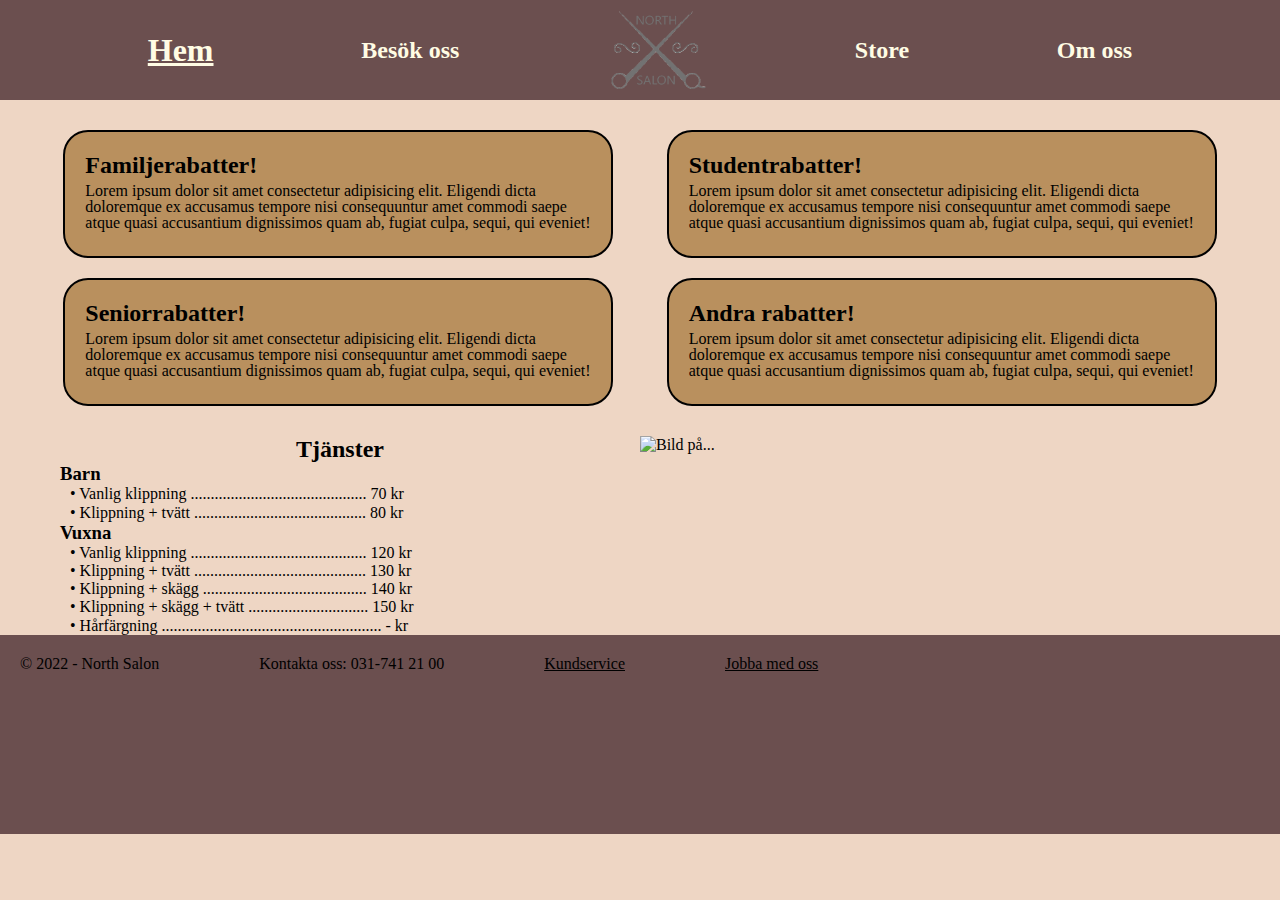
==== index.html @ f7ffc92c "Har en ordentlig struktur i index.html + besok_oss.html (både desktop och mobile layout), bara några" ====
<!DOCTYPE html>
<html lang="en">
<head>
    <meta charset="UTF-8">
    <meta http-equiv="X-UA-Compatible" content="IE=edge">
    <meta name="viewport" content="width=device-width, initial-scale=1.0">
    <link rel="stylesheet" href="css/style.css">
    <title>North Salon - Hem</title>
</head>
<body>
<div id="wrapper_home">
    <nav>
        <ul class="nav-links">
            <li><a href="index.html" id="focused_anchor"><h1 class="menu_titles">Hem</h1></a></li>
            <li><a href="besok_oss.html" class="unfocused_anchor"><h2 class="menu_titles">Besök oss</h1></a></li>
            <li><a href="store.html" class="unfocused_anchor"><h2 class="menu_titles">Store</h1></a></li>
            <li><a href="om_oss.html" class="unfocused_anchor"><h2 class="menu_titles">Om oss</h1></a></li>
        </ul>
        <div class="burger">
            <div id="line1"></div>
            <div id="line2"></div>
            <div id="line3"></div>
        </div>
    </nav>

    <header><img src="misc/Hemsidans logga (v3).png" alt="North Salon" id="logo"></header>


    <nav id="nav_desktop">
        <a href="index.html" id="focused_anchor_desktop"><h1 class="nav_titles">Hem</h1></a>
        <a href="besok_oss.html" class="unfocused_anchor_desktop"><h2 class="nav_titles">Besök oss</h1></a>
        <img src="misc/Hemsidans logga (v3).png" alt="North Salon" id="logo_desktop">
        <a href="store.html" class="unfocused_anchor_desktop"><h2 class="nav_titles">Store</h1></a>
        <a href="om_oss.html" class="unfocused_anchor_desktop"><h2 class="nav_titles">Om oss</h1></a>
    </nav>

    <article id="offers">
        <div class="offer_box">
            <h2 class="offer_title">Familjerabatter!</h2>
            <p class="offer_text">Lorem ipsum dolor sit amet consectetur adipisicing elit. Eligendi dicta doloremque ex accusamus tempore nisi consequuntur amet commodi saepe atque quasi accusantium dignissimos quam ab, fugiat culpa, sequi, qui eveniet!</p>
        </div>

        <div class="offer_box">
            <h2 class="offer_title">Studentrabatter!</h2>
            <p class="offer_text">Lorem ipsum dolor sit amet consectetur adipisicing elit. Eligendi dicta doloremque ex accusamus tempore nisi consequuntur amet commodi saepe atque quasi accusantium dignissimos quam ab, fugiat culpa, sequi, qui eveniet!</p>
        </div>

        <div class="offer_box">
            <h2 class="offer_title">Seniorrabatter!</h2>
            <p class="offer_text">Lorem ipsum dolor sit amet consectetur adipisicing elit. Eligendi dicta doloremque ex accusamus tempore nisi consequuntur amet commodi saepe atque quasi accusantium dignissimos quam ab, fugiat culpa, sequi, qui eveniet!</p>
        </div>

        <div class="offer_box">
            <h2 class="offer_title">Andra rabatter!</h2>
            <p class="offer_text">Lorem ipsum dolor sit amet consectetur adipisicing elit. Eligendi dicta doloremque ex accusamus tempore nisi consequuntur amet commodi saepe atque quasi accusantium dignissimos quam ab, fugiat culpa, sequi, qui eveniet!</p>
        </div>
    </article>

    <article id="services">
            <h2 id="service_top_title">Tjänster</h2>
            <h3 class="service_title">Barn</h3>
            <p class="service_text">• Vanlig klippning ............................................ 70 kr</p>
            <p class="service_text">• Klippning + tvätt ........................................... 80 kr</p>
            <h3 class="service_title">Vuxna</h3>
            <p class="service_text">• Vanlig klippning ............................................ 120 kr</p>
            <p class="service_text">• Klippning + tvätt ........................................... 130 kr</p>
            <p class="service_text">• Klippning + skägg ......................................... 140 kr</p>
            <p class="service_text">• Klippning + skägg + tvätt .............................. 150 kr</p>
            <p class="service_text">• Hårfärgning ....................................................... - kr</p>
    </article>

    <section id="image_home"> 
        <img src="" alt="Bild på..."> 
    </section>

    <footer>
        <p class="footer_text">© 2022 - North Salon</p>
        <p class="footer_text">Kontakta oss: 031-741 21 00</p>
        <p class="footer_text2">Kundservice</p>
        <p class="footer_text2">Jobba med oss</p>
    </footer>
</div>

    <script src="js/script.js"></script>
</body>
</html>
---- css/style.css ----
* {
    box-sizing: border-box;
    margin: 0;
    padding: 0;
    max-width: 100%;
    background-color: #EED6C4;
}

#wrapper_home {
    display: grid;
    grid-template-columns: 100px minmax(300px, 1fr);
    grid-template-rows: 1fr 5fr 5fr 1fr;
    grid-template-areas: 
    "nav log"
    "off off"
    "ser ser"
    "foo foo";
    background-color: #EED6C4;

    height: 100vh;
    width: 100vw;
}

nav {
    grid-area: nav;
    display: flex;
    justify-content: flex-start;
    align-items: center;
    height: 100px;
    background-color: #6B4F4F;
}

.nav-links {
    display: flex;
    flex-direction: column;
    justify-content: space-around;
    height: 90vh;
    position: absolute;
    top: -90vh;
    left: 0px;
    width: 200px;
    align-items: center;
    background-color: #6B4F4F;
    transition: all 0.5s;
}

.nav-active {
    transform: translateY(100vh);
}

.nav-links li {
    list-style: none;
}

.nav-links a {
    text-decoration: none;
    letter-spacing: 0.1875rem;
    color: #EED6C4;
    font-weight: bold;
    font-size: 1.25rem;
    text-transform: uppercase;
}

.burger div {
    width: 25px;
    height: 3px;
    background-color: #EED6C4;
    margin: 5px;
    border-radius: 10%;
    transition: all 0.5s;
}

.toggle #line2 {
    opacity: 0;
}

.toggle #line1 {
    transform: rotate(-45deg) translate(-5px, 6px);
}

.toggle #line3 {
    transform: rotate(45deg) translate(-5px, -6px);
}

.menu_titles {
    background-color: #6B4F4F;
}

.burger {
    margin-right: 3.125rem;
    cursor: pointer;
    background-color: #6B4F4F;
}

header {
    background-color: #6B4F4F;
    grid-area: log;
    display: flex;
    justify-content: center;
    padding: 8px;
    
}

#logo {
    width: 100px;
    background-color: #6B4F4F;
}

#nav_desktop {
    display: none;
}

#offers {
    grid-area: off;
    display: flex;
    flex-direction: column;
    justify-content: space-evenly;
    margin: 20px;
    align-items: flex-start;
    flex-wrap: wrap;
}

.offer_box {
    border-radius: 15px 50px;
    border: 2px solid black;
    background-color: #b9905e;
    padding: 20px;
    margin: 10px;
    width: 550px;
    padding-bottom: 25px;
    padding-top: 15px;
}

.offer_title {
    line-height: 150%;
    background-color: #b9905e;
}

.offer_text {
    font-size: 1rem;
    line-height: 100%;
    width: 550px;
    background-color: #b9905e;
}

#services {
    grid-area: ser;
    display: flex;
    flex-direction: column;
    justify-content: space-evenly;
    margin-left: 40px;
}

#service_top_title {
    align-self: center;
}

.service_title {
    margin-left: 20px;
}

.service_text {
    margin-left: 30px;
}

footer {
    grid-area: foo;
    background-color: #6B4F4F;
    display: flex;
    flex-direction: row;
    justify-content: start;
    padding: 20px;
}

.footer_text {
    margin-right: 55px;
    background-color: #6B4F4F;

}

.footer_text2, .footer_text2:hover {
    display: none;
}

#image_home {
    display: none;
}

#wrapper_besok_oss {
    display: grid;
    grid-template-columns: 100px minmax(300px, 1fr);
    grid-template-rows: 1fr 3fr 1fr 4fr 1fr;
    grid-template-areas: 
    "nav log"
    "inf inf"
    "adr adr"
    "map map"
    "foo foo";
    background-color: #EED6C4;

    height: 100vh;
    width: 100vw;
}

#image_besok_oss_desktop {
    display: none;
}

#information {
    grid-area: inf;
    margin: 20px;

    border-radius: 15px 50px;
    border: 2px solid #6B4F4F;
    background-color: #b9905e;
    padding: 20px;
    padding-bottom: 25px;
    padding-top: 15px;
}

#information_title {
    background-color: #b9905e;
}

.information_text {
    background-color: #b9905e;
    padding-left: 1fr;
    padding-right: 1fr;
}

#address {
    grid-area: adr;
    margin-left: 25px;
    margin-right: 20px;
}

#address_text {

}


#directions {
    grid-area: map;
    margin: 20px;
    margin-top: 5px;
}

#directions_map {
    width: 100vw;
    height: 450px;
    border-radius: 15px;
    border: 1.5px solid #6B4F4F;
}

@media screen and (min-width: 800px) {
    .burger {
        display: none;
    }

    #wrapper_home {
        grid-template-columns: 1fr 1fr;
        grid-template-rows: 1fr 1fr 3fr 3fr 1fr;
        grid-template-areas: 
        "na na"
        "of of"
        "se im"
        "fo fo";
    }

    header {
        display: none;
    }

    nav {
        display: none;
    }

    #logo_desktop {
        width: 100px;
        background-color: #6B4F4F;

    }

    .nav-links {
        display: none;
    }

    #nav_desktop {
        grid-area: na;
        display: flex;
        flex-direction: row;
        justify-content: space-evenly;
        background-color: #6B4F4F;
    }

    .nav_titles {
        background-color: #6B4F4F;
    }

    .unfocused_anchor_desktop:link, .unfocused_anchor_desktop:visited {
        color: rgb(255, 252, 228);
        text-decoration: none;
        font-weight: bold;
    }
    
    .unfocused_anchor_desktop:hover, .unfocused_anchor_desktop:active {
        color: rgb(68, 49, 32);
    }
    
    #focused_anchor_desktop:link, #focused_anchor_desktop:visited {
        color: rgb(255, 252, 228);
        text-decoration: none;
        font-weight: bold;
        text-decoration: underline;
    }
    
    #focused_anchor_desktop:hover, #focused_anchor_desktop:active{
        color: rgb(68, 49, 32);
    }

    .nav-links {
       display: none;
    }

    .nav-active {
        transform: none;
    }

    #offers {
        grid-area: of;
        flex-direction: row;
    }

    .offer_box {
        border-radius: 25px;
    }

    #services {
        grid-area: se;
    }

    footer {
        grid-area: fo;
    }

    .footer_text {
        margin-right: 100px;
    }
    
    .footer_text2, .footer_text2:hover {
        display: block;
        margin-right: 100px;
        background-color: rgb(110, 100, 73);
        cursor: pointer;
        text-decoration: underline;
        background-color: #6B4F4F;

    }

    #image_home {
        display: unset;
        grid-area: im;       
    }

    #wrapper_besok_oss {
        grid-template-columns: 1fr 1fr;
        grid-template-rows: 1fr 3fr 1fr 4fr 1fr;
        grid-template-areas: 
        "na na"
        "in im"
        "ad ad"
        "ma ma"
        "fo fo";
        background-color: #EED6C4;
    
        height: 100vh;
        width: 100vw;
    }

    #image_besok_oss_desktop {
        display: unset;
        grid-area: im;
    }

    #information {
        grid-area: in;
        margin: 60px;
    
        border-radius: 15px 100px 100px 15px;
        border: 2px solid #6B4F4F;
        background-color: #b9905e;
        padding: 20px;
        padding-bottom: 25px;
        padding-top: 15px;
    }
    
    #information_title {
        background-color: #b9905e;
        margin-right: 25px;
    }
    
    .information_text {
        background-color: #b9905e;
        margin-right: 15px;
    }
    
    #address {
        grid-area: ad;
        margin-left: 65px;
        margin-right: 20px;
    }

    #directions {
        grid-area: ma;
        margin: 60px;
        margin-top: 5px;
    }
    
    #directions_map {
        width: 100vw;
        height: 500px;
        border-radius: 15px;
        border: 1.5px solid #6B4F4F;
    }
    
}
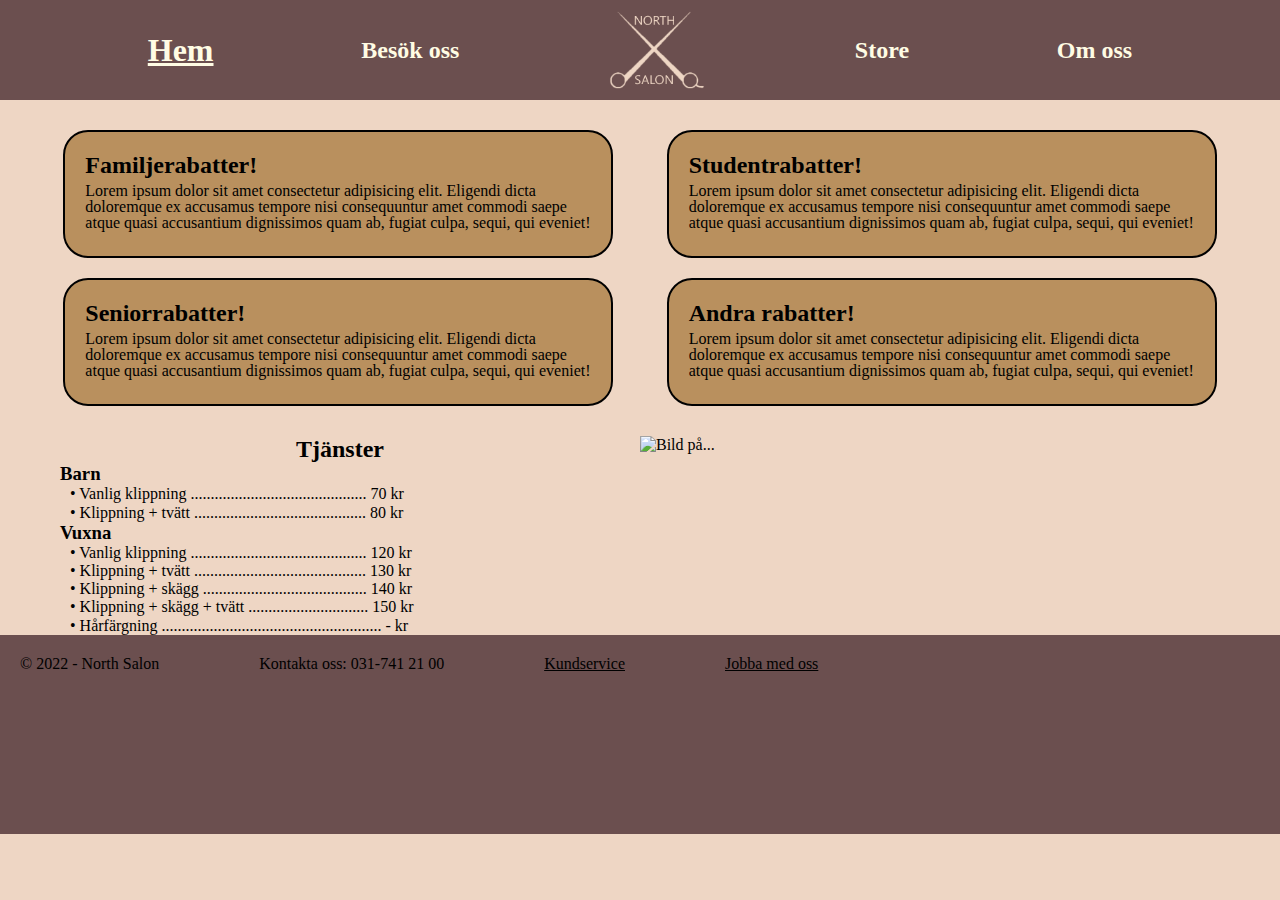
==== commit 5906dbae: "Gjort klart saker som jag skulle göra innan, till exempel lagt in alla bilder i store.html och uppda" ====
--- a/index.html
+++ b/index.html
@@ -23,13 +23,13 @@
         </div>
     </nav>
 
-    <header><img src="misc/Hemsidans logga (v3).png" alt="North Salon" id="logo"></header>
+    <header><img src="misc/Hemsida 2 - logga (final).png" alt="North Salon" id="logo"></header>
 
 
     <nav id="nav_desktop">
         <a href="index.html" id="focused_anchor_desktop"><h1 class="nav_titles">Hem</h1></a>
         <a href="besok_oss.html" class="unfocused_anchor_desktop"><h2 class="nav_titles">Besök oss</h1></a>
-        <img src="misc/Hemsidans logga (v3).png" alt="North Salon" id="logo_desktop">
+        <img src="misc/Hemsida 2 - logga (final).png" alt="North Salon" id="logo_desktop">
         <a href="store.html" class="unfocused_anchor_desktop"><h2 class="nav_titles">Store</h1></a>
         <a href="om_oss.html" class="unfocused_anchor_desktop"><h2 class="nav_titles">Om oss</h1></a>
     </nav>
--- a/css/style.css
+++ b/css/style.css
@@ -8,7 +8,7 @@
 
 #wrapper_home {
     display: grid;
-    grid-template-columns: 100px minmax(300px, 1fr);
+    grid-template-columns: 100px minmax(260px, 1fr);
     grid-template-rows: 1fr 5fr 5fr 1fr;
     grid-template-areas: 
     "nav log"
@@ -188,7 +188,7 @@
 
 #wrapper_besok_oss {
     display: grid;
-    grid-template-columns: 100px minmax(300px, 1fr);
+    grid-template-columns: 100px minmax(260px, 1fr);
     grid-template-rows: 1fr 3fr 1fr 4fr 1fr;
     grid-template-areas: 
     "nav log"
@@ -251,6 +251,157 @@
     border-radius: 15px;
     border: 1.5px solid #6B4F4F;
 }
+
+#wrapper_store {
+    display: grid;
+    grid-template-columns: 100px minmax(260px, 1fr);
+    grid-template-rows: 1fr 6fr 1fr 1fr;
+    grid-template-areas: 
+    "nav log"
+    "se1 se1"
+    "se2 se2"
+    "foo foo";
+    background-color: #EED6C4;
+
+    height: 100vh;
+    width: 100vw;
+}
+
+#section_1 {
+    grid-area: se1;
+    margin: 20px;
+    padding: 3px;
+    gap: 3px;
+    border-radius: 5px;
+    display: grid;
+    grid-template-columns: 1fr 1fr 1fr;
+    grid-auto-rows: 1fr 1fr 1fr;
+    grid-template-areas: 
+    "it1 it2 it3"
+    "it4 it5 it6"
+    "it7 it8 it9";
+    background-color: #6B4F4F;
+}
+
+.products_images {
+    
+}
+
+#item_1 {
+    grid-area: it1;
+    padding: 1px;
+    border-radius: 2px;
+}
+
+#item_2 {
+    grid-area: it2;
+    padding: 1px;
+    border-radius: 2px;
+}
+
+#item_3 {
+    grid-area: it3;
+    padding: 1px;
+    border-radius: 2px;
+}
+
+#item_4 {
+    grid-area: it4;
+    padding: 1px;
+    border-radius: 2px;
+}
+
+#item_5 {
+    grid-area: it5;
+    padding: 1px;
+    border-radius: 2px;
+}
+
+#item_6 {
+    grid-area: it6;
+    padding: 1px;
+    border-radius: 2px;
+}
+
+#item_7 {
+    grid-area: it7;
+    padding: 1px;
+    border-radius: 2px;
+}
+
+#item_8 {
+    grid-area: it8;
+    padding: 1px;
+    border-radius: 2px;
+}
+
+#item_9 {
+    grid-area: it9;
+    padding: 1px;
+    border-radius: 2px;
+}
+
+#section_2 {
+    grid-area: se2;
+    margin-left: 20px;
+}
+
+#wrapper_om_oss {
+    display: grid;
+    grid-template-columns: 100px minmax(260px, 1fr);
+    grid-template-rows: 1fr 6fr 1fr;
+    grid-template-areas: 
+    "nav log"
+    "con con"
+    "foo foo";
+    background-color: #EED6C4;
+
+    height: 100vh;
+    width: 100vw;
+}
+
+#wrapper_content_om_oss {
+    grid-area: con;
+    display: grid;
+    grid-template-columns: 1fr 1fr;
+    grid-template-rows: 3fr 3fr 1fr;
+    grid-template-areas: 
+    "hai im1"
+    "im2 his"
+    "pro pro";
+
+    height: 100vh;
+    width: 100vw;
+}
+
+#hairdressers {
+    grid-area: hai;
+}
+
+.titles_om_oss {
+
+}
+
+.text_om_oss {
+
+}
+
+#hairdressers_image {
+    grid-area: im1;
+}
+
+#history_image {
+    grid-area: im2;
+}
+
+#history {
+    grid-area: his;
+}
+
+#products {
+    grid-area: pro;
+}
+
 
 @media screen and (min-width: 800px) {
     .burger {
@@ -422,5 +573,132 @@
         border-radius: 15px;
         border: 1.5px solid #6B4F4F;
     }
-    
+
+    #wrapper_store {
+        grid-template-columns: 1fr;
+        grid-template-areas: 
+        "na"
+        "s1"
+        "s2"
+        "fo";
+    }
+
+    #section_1 {
+        grid-area: s1;
+        grid-template-columns: 1fr 1fr 1fr 1fr 1fr;
+        grid-auto-rows: 1fr 1fr;
+        grid-template-areas: 
+        /* "i1 i2 i3 i4 i5"
+        "i6 i7 i8 i9 i9"; */
+        "i1 i1 i2 i3 i4"
+        "i5 i6 i7 i8 i9";
+        /* "i1 i2 i3 i3 i4"
+        "i5 i6 i7 i8 i9"; */
+    }
+    
+    #item_1 {
+        grid-area: i1;
+        padding: 1px;
+        border-radius: 2px;
+    }
+    
+    #item_2 {
+        grid-area: i2;
+        padding: 1px;
+        border-radius: 2px;
+    }
+    
+    #item_3 {
+        grid-area: i3;
+        padding: 1px;
+        border-radius: 2px;
+    }
+    
+    #item_4 {
+        grid-area: i4;
+        padding: 1px;
+        border-radius: 2px;
+    }
+    
+    #item_5 {
+        grid-area: i5;
+        padding: 1px;
+        border-radius: 2px;
+    }
+    
+    #item_6 {
+        grid-area: i6;
+        padding: 1px;
+        border-radius: 2px;
+    }
+    
+    #item_7 {
+        grid-area: i7;
+        padding: 1px;
+        border-radius: 2px;
+    }
+    
+    #item_8 {
+        grid-area: i8;
+        padding: 1px;
+        border-radius: 2px;
+    }
+    
+    #item_9 {
+        grid-area: i9;
+        padding: 1px;
+        border-radius: 2px;
+    }
+
+    #section_2 {
+        grid-area: s2;
+    }
+
+    #wrapper_om_oss {
+        grid-template-columns: 1fr;
+        grid-template-rows: 1fr 6fr 1fr;
+        grid-template-areas: 
+        "na"
+        "co"
+        "fo";
+    }
+
+    #wrapper_content_om_oss {
+        grid-area: co;
+        display: grid;
+        grid-template-columns: 1fr 1fr;
+        grid-template-rows: 3fr 3fr 1fr;
+        grid-template-areas: 
+        "ha i1"
+        "i2 hi"
+        "pr pr";
+    }
+
+    #hairdressers {
+        grid-area: ha;
+    }
+    
+    .titles_om_oss {
+    
+    }
+    
+    .text_om_oss {
+    
+    }
+    
+    #hairdressers_image {
+        grid-area: i1;
+    }
+    
+    #history_image {
+        grid-area: i2;
+    }
+    
+    #history {
+        grid-area: hi;
+    }
+    
+    #products {
+        grid-area: pr;
+    }
 }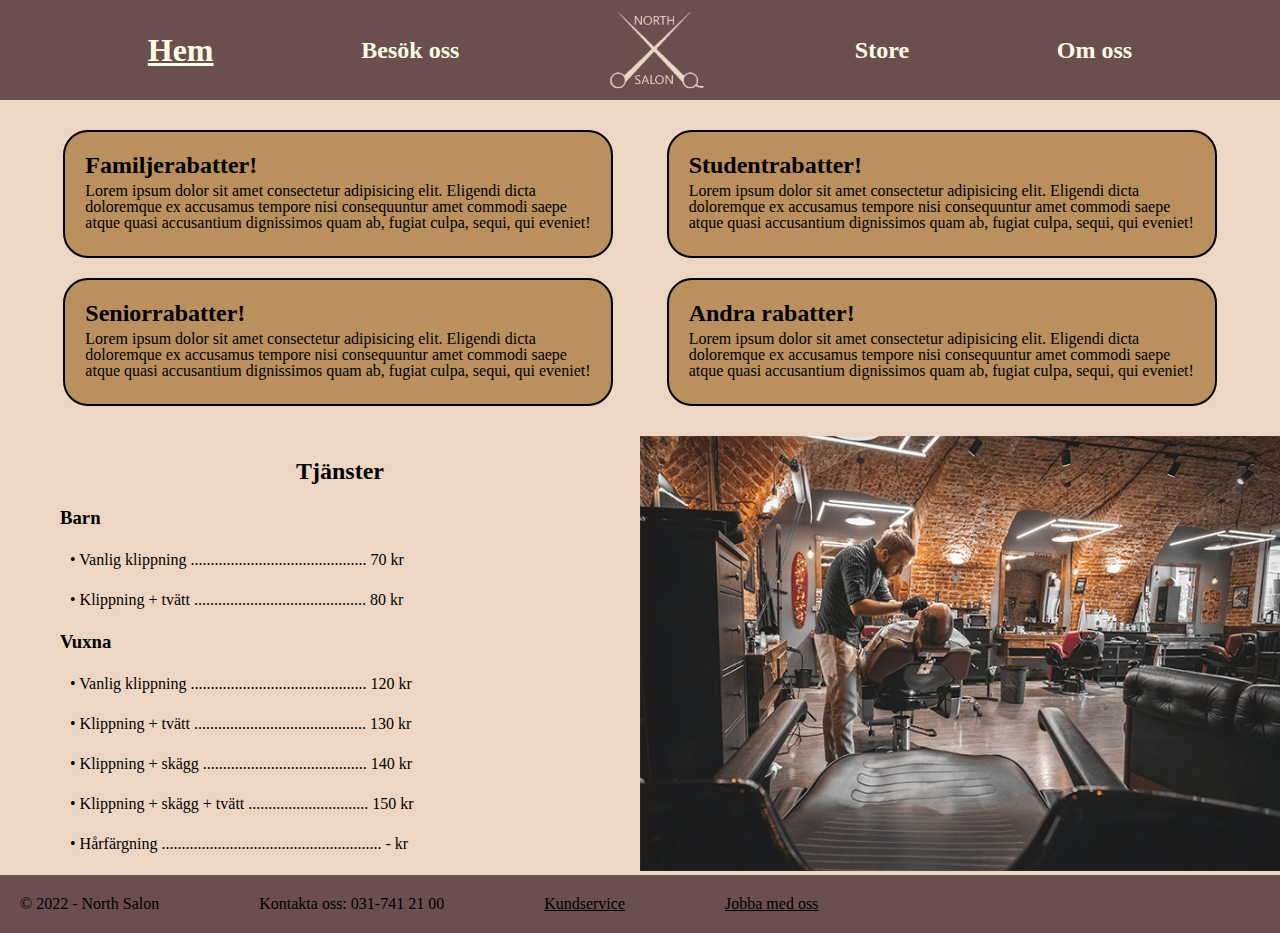
==== commit 9b168c8d: "Jobbat vidare med om_oss.html (har löst problemet med horisontell scrollning), men fortafarande inte" ====
--- a/index.html
+++ b/index.html
@@ -70,7 +70,7 @@
     </article>
 
     <section id="image_home"> 
-        <img src="" alt="Bild på..."> 
+        <img src="misc/bild_index_html.jpg.png" alt="Bild på salongen (inomhus)"> 
     </section>
 
     <footer>
--- a/css/style.css
+++ b/css/style.css
@@ -363,19 +363,21 @@
 #wrapper_content_om_oss {
     grid-area: con;
     display: grid;
-    grid-template-columns: 1fr 1fr;
-    grid-template-rows: 3fr 3fr 1fr;
+    grid-template-columns: 1fr;
+    grid-template-rows: 0.5fr 1fr 0.5fr 1fr 0.5fr;
     grid-template-areas: 
-    "hai im1"
-    "im2 his"
-    "pro pro";
-
-    height: 100vh;
-    width: 100vw;
+    "hai"
+    "im1"
+    "his"
+    "im2"
+    "pro";
+    max-width: fit-content;
+    margin: 20px;
 }
 
 #hairdressers {
     grid-area: hai;
+    margin-bottom: 10px;
 }
 
 .titles_om_oss {
@@ -388,14 +390,20 @@
 
 #hairdressers_image {
     grid-area: im1;
+    width: 300px;
+    margin-top: 0px;
 }
 
 #history_image {
     grid-area: im2;
+    width: 300px;
+    margin-bottom: 40px;
+    margin-top: 0px;
 }
 
 #history {
     grid-area: his;
+    margin-bottom: 10px;
 }
 
 #products {
@@ -672,10 +680,12 @@
         "ha i1"
         "i2 hi"
         "pr pr";
+        margin: 40px;
     }
 
     #hairdressers {
         grid-area: ha;
+        margin-right: 10px;
     }
     
     .titles_om_oss {
@@ -688,10 +698,13 @@
     
     #hairdressers_image {
         grid-area: i1;
+        width: 500px;
+        margin-left: 10px;
     }
     
     #history_image {
         grid-area: i2;
+        width: 500px;
     }
     
     #history {
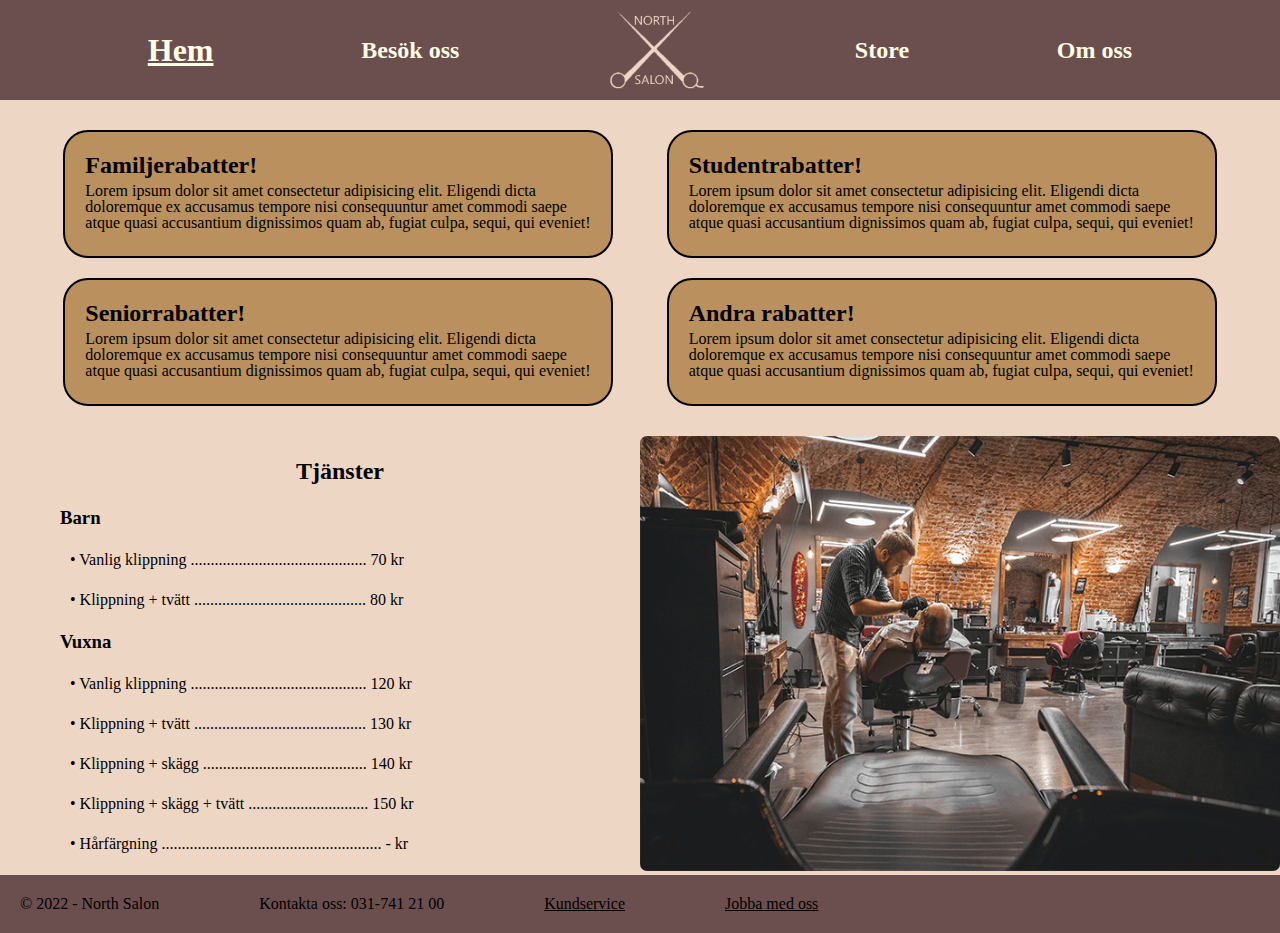
==== commit 84fd85f3: "Jag har dekorerat bilderna och lagt till animationer samt jobbat vidare med om oss sidan" ====
--- a/index.html
+++ b/index.html
@@ -29,7 +29,7 @@
     <nav id="nav_desktop">
         <a href="index.html" id="focused_anchor_desktop"><h1 class="nav_titles">Hem</h1></a>
         <a href="besok_oss.html" class="unfocused_anchor_desktop"><h2 class="nav_titles">Besök oss</h1></a>
-        <img src="misc/Hemsida 2 - logga (final).png" alt="North Salon" id="logo_desktop">
+        <img src="misc/Hemsida 2 - logga (final).png" alt="North Salon" id="logo_desktop" class="images_styling">
         <a href="store.html" class="unfocused_anchor_desktop"><h2 class="nav_titles">Store</h1></a>
         <a href="om_oss.html" class="unfocused_anchor_desktop"><h2 class="nav_titles">Om oss</h1></a>
     </nav>
@@ -70,7 +70,7 @@
     </article>
 
     <section id="image_home"> 
-        <img src="misc/bild_index_html.jpg.png" alt="Bild på salongen (inomhus)"> 
+        <img src="misc/bild_index_html.jpg.png" alt="Bild på salongen (inomhus)" class="images_styling"> 
     </section>
 
     <footer>
--- a/css/style.css
+++ b/css/style.css
@@ -104,6 +104,7 @@
 #logo {
     width: 100px;
     background-color: #6B4F4F;
+    margin-left: -100px;
 }
 
 #nav_desktop {
@@ -364,7 +365,7 @@
     grid-area: con;
     display: grid;
     grid-template-columns: 1fr;
-    grid-template-rows: 0.5fr 1fr 0.5fr 1fr 0.5fr;
+    grid-template-rows: 0.6fr 0.6fr 1fr 0.5fr 0.5fr;
     grid-template-areas: 
     "hai"
     "im1"
@@ -377,7 +378,6 @@
 
 #hairdressers {
     grid-area: hai;
-    margin-bottom: 10px;
 }
 
 .titles_om_oss {
@@ -385,13 +385,14 @@
 }
 
 .text_om_oss {
-
+    margin-bottom: 15px;
 }
 
 #hairdressers_image {
     grid-area: im1;
     width: 300px;
     margin-top: 0px;
+    border-radius: 7px;
 }
 
 #history_image {
@@ -410,6 +411,9 @@
     grid-area: pro;
 }
 
+.images_styling {
+    border-radius: 7px;
+}
 
 @media screen and (min-width: 800px) {
     .burger {
@@ -437,7 +441,6 @@
     #logo_desktop {
         width: 100px;
         background-color: #6B4F4F;
-
     }
 
     .nav-links {
@@ -513,12 +516,11 @@
         cursor: pointer;
         text-decoration: underline;
         background-color: #6B4F4F;
-
     }
 
     #image_home {
         display: unset;
-        grid-area: im;       
+        grid-area: im;
     }
 
     #wrapper_besok_oss {
@@ -714,4 +716,12 @@
     #products {
         grid-area: pr;
     }
+
+    .images_styling {
+        transition: transform .2s;
+    }
+    
+    .images_styling:hover {
+        transform: scale(1.05);
+    }
 }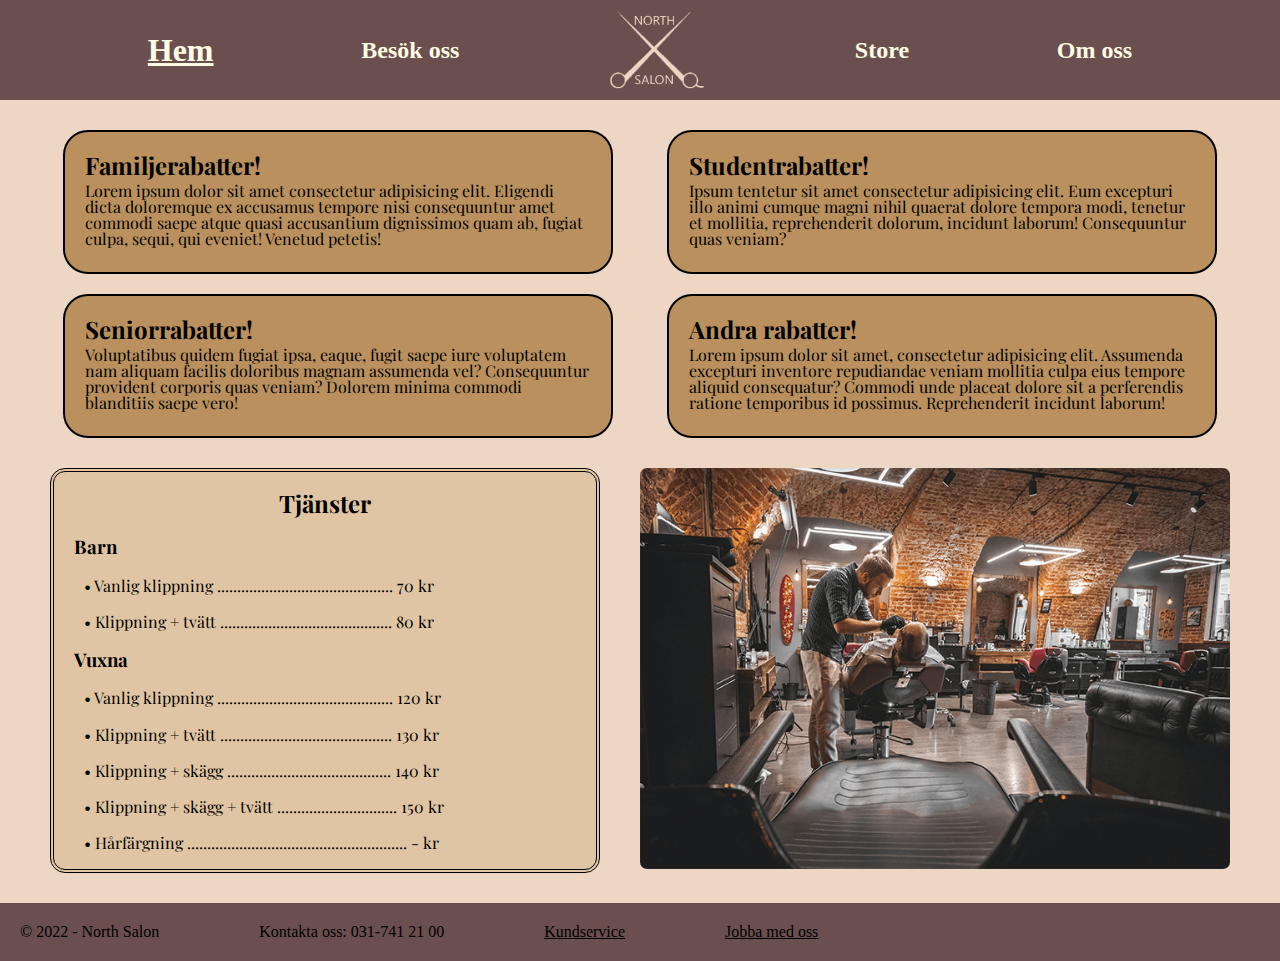
==== commit 3e51100b: "Har importerat en font familj för alla sidor, fokus denna gången var mer på att göra klart index.htm" ====
--- a/index.html
+++ b/index.html
@@ -5,6 +5,9 @@
     <meta http-equiv="X-UA-Compatible" content="IE=edge">
     <meta name="viewport" content="width=device-width, initial-scale=1.0">
     <link rel="stylesheet" href="css/style.css">
+    <link rel="preconnect" href="https://fonts.googleapis.com">
+    <link rel="preconnect" href="https://fonts.gstatic.com" crossorigin>
+    <link href="https://fonts.googleapis.com/css2?family=Playfair+Display:ital,wght@0,400;0,500;0,600;1,500&display=swap" rel="stylesheet">
     <title>North Salon - Hem</title>
 </head>
 <body>
@@ -37,22 +40,22 @@
     <article id="offers">
         <div class="offer_box">
             <h2 class="offer_title">Familjerabatter!</h2>
-            <p class="offer_text">Lorem ipsum dolor sit amet consectetur adipisicing elit. Eligendi dicta doloremque ex accusamus tempore nisi consequuntur amet commodi saepe atque quasi accusantium dignissimos quam ab, fugiat culpa, sequi, qui eveniet!</p>
+            <p class="offer_text">Lorem ipsum dolor sit amet consectetur adipisicing elit. Eligendi dicta doloremque ex accusamus tempore nisi consequuntur amet commodi saepe atque quasi accusantium dignissimos quam ab, fugiat culpa, sequi, qui eveniet! Venetud petetis!</p>
         </div>
 
         <div class="offer_box">
             <h2 class="offer_title">Studentrabatter!</h2>
-            <p class="offer_text">Lorem ipsum dolor sit amet consectetur adipisicing elit. Eligendi dicta doloremque ex accusamus tempore nisi consequuntur amet commodi saepe atque quasi accusantium dignissimos quam ab, fugiat culpa, sequi, qui eveniet!</p>
+            <p class="offer_text">Ipsum tentetur sit amet consectetur adipisicing elit. Eum excepturi illo animi cumque magni nihil quaerat dolore tempora modi, tenetur et mollitia, reprehenderit dolorum, incidunt laborum! Consequuntur quas veniam?</p>
         </div>
 
         <div class="offer_box">
             <h2 class="offer_title">Seniorrabatter!</h2>
-            <p class="offer_text">Lorem ipsum dolor sit amet consectetur adipisicing elit. Eligendi dicta doloremque ex accusamus tempore nisi consequuntur amet commodi saepe atque quasi accusantium dignissimos quam ab, fugiat culpa, sequi, qui eveniet!</p>
+            <p class="offer_text">Voluptatibus quidem fugiat ipsa, eaque, fugit saepe iure voluptatem nam aliquam facilis doloribus magnam assumenda vel? Consequuntur provident corporis quas veniam? Dolorem minima commodi blanditiis saepe vero!</p>
         </div>
 
         <div class="offer_box">
             <h2 class="offer_title">Andra rabatter!</h2>
-            <p class="offer_text">Lorem ipsum dolor sit amet consectetur adipisicing elit. Eligendi dicta doloremque ex accusamus tempore nisi consequuntur amet commodi saepe atque quasi accusantium dignissimos quam ab, fugiat culpa, sequi, qui eveniet!</p>
+            <p class="offer_text">Lorem ipsum dolor sit amet, consectetur adipisicing elit. Assumenda excepturi inventore repudiandae veniam mollitia culpa eius tempore aliquid consequatur? Commodi unde placeat dolore sit a perferendis ratione temporibus id possimus. Reprehenderit incidunt laborum!</p>
         </div>
     </article>
 
--- a/css/style.css
+++ b/css/style.css
@@ -135,6 +135,8 @@
 .offer_title {
     line-height: 150%;
     background-color: #b9905e;
+    font-family: 'Playfair Display', serif;
+    font-weight: bold;
 }
 
 .offer_text {
@@ -142,6 +144,7 @@
     line-height: 100%;
     width: 550px;
     background-color: #b9905e;
+    font-family: 'Playfair Display', serif;
 }
 
 #services {
@@ -149,19 +152,31 @@
     display: flex;
     flex-direction: column;
     justify-content: space-evenly;
-    margin-left: 40px;
+    border: 4px double black;
+    border-radius: 15px;
+    margin-left: 30px;
+    margin-right: 30px;
+    margin-bottom: 30px;
+    background-color: #e0c5a4;
 }
 
 #service_top_title {
     align-self: center;
+    font-family: 'Playfair Display', serif;
+    font-weight: bold;
+    background-color: #e0c5a4;
 }
 
 .service_title {
     margin-left: 20px;
+    font-family: 'Playfair Display', serif;
+    background-color: #e0c5a4;
 }
 
 .service_text {
     margin-left: 30px;
+    font-family: 'Playfair Display', serif;
+    background-color: #e0c5a4;
 }
 
 footer {
@@ -495,10 +510,17 @@
 
     .offer_box {
         border-radius: 25px;
+        transition: transform .2s;
+    }
+
+    .offer_box:hover {
+        transform: scale(1.05);
     }
 
     #services {
         grid-area: se;
+        margin-left: 50px;
+        margin-right: 40px;
     }
 
     footer {
@@ -521,6 +543,8 @@
     #image_home {
         display: unset;
         grid-area: im;
+        margin-bottom: 30px;
+        margin-right: 50px;
     }
 
     #wrapper_besok_oss {
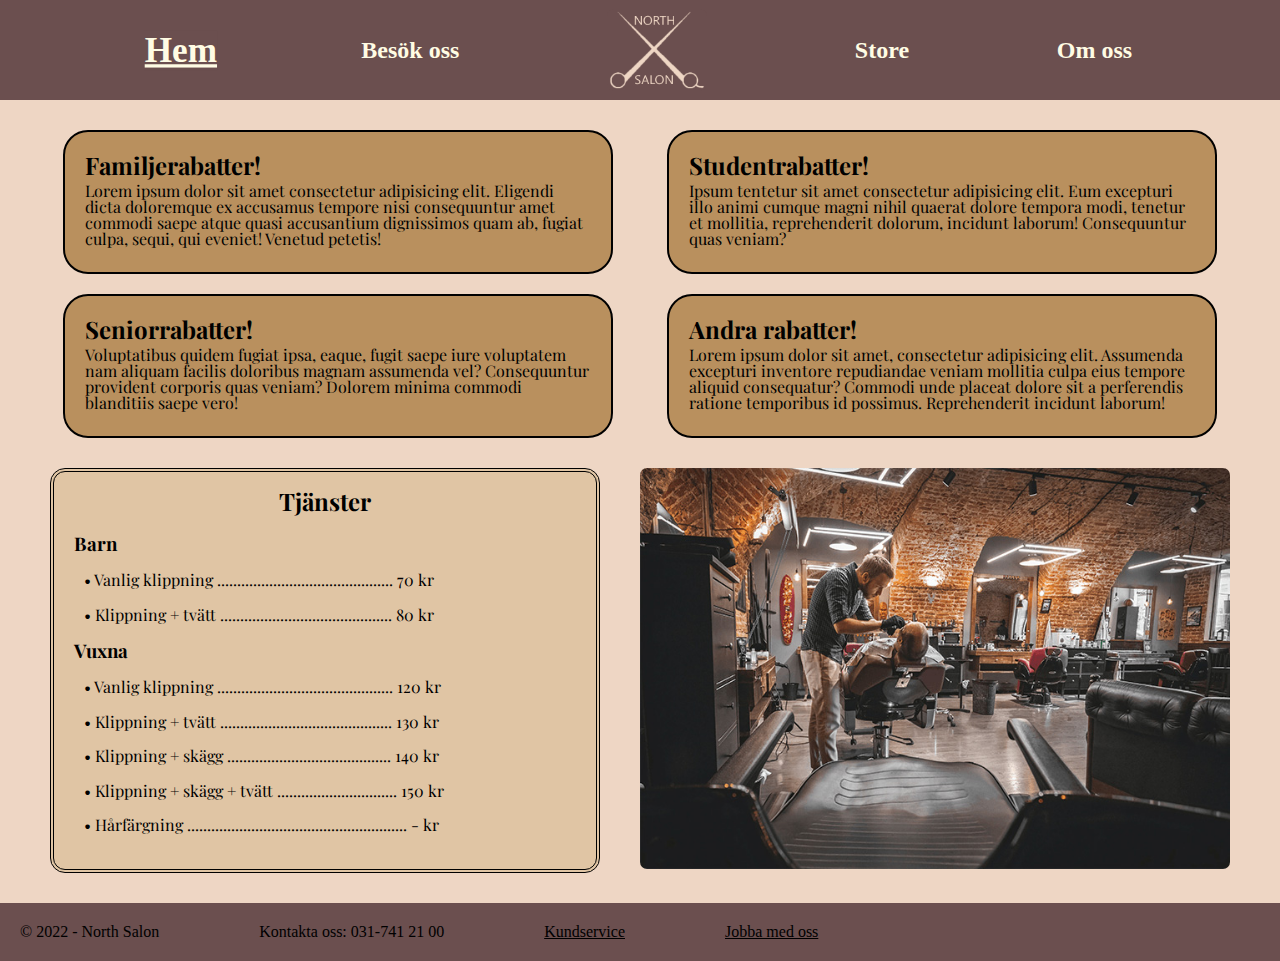
==== commit 49a917d3: "arbete v.20" ====
--- a/index.html
+++ b/index.html
@@ -26,38 +26,38 @@
         </div>
     </nav>
 
-    <header><img src="misc/Hemsida 2 - logga (final).png" alt="North Salon" id="logo"></header>
+    <header><img src="img\hemsidans_logga.png" alt="North Salon" id="logo"></header>
 
 
     <nav id="nav_desktop">
         <a href="index.html" id="focused_anchor_desktop"><h1 class="nav_titles">Hem</h1></a>
         <a href="besok_oss.html" class="unfocused_anchor_desktop"><h2 class="nav_titles">Besök oss</h1></a>
-        <img src="misc/Hemsida 2 - logga (final).png" alt="North Salon" id="logo_desktop" class="images_styling">
+        <img src="img\hemsidans_logga.png" alt="North Salon" id="logo_desktop" class="images_styling">
         <a href="store.html" class="unfocused_anchor_desktop"><h2 class="nav_titles">Store</h1></a>
         <a href="om_oss.html" class="unfocused_anchor_desktop"><h2 class="nav_titles">Om oss</h1></a>
     </nav>
 
-    <article id="offers">
-        <div class="offer_box">
+    <section id="offers">
+        <article class="offer_box">
             <h2 class="offer_title">Familjerabatter!</h2>
             <p class="offer_text">Lorem ipsum dolor sit amet consectetur adipisicing elit. Eligendi dicta doloremque ex accusamus tempore nisi consequuntur amet commodi saepe atque quasi accusantium dignissimos quam ab, fugiat culpa, sequi, qui eveniet! Venetud petetis!</p>
-        </div>
+        </article>
 
-        <div class="offer_box">
+        <article class="offer_box">
             <h2 class="offer_title">Studentrabatter!</h2>
             <p class="offer_text">Ipsum tentetur sit amet consectetur adipisicing elit. Eum excepturi illo animi cumque magni nihil quaerat dolore tempora modi, tenetur et mollitia, reprehenderit dolorum, incidunt laborum! Consequuntur quas veniam?</p>
-        </div>
+        </article>
 
-        <div class="offer_box">
+        <article class="offer_box">
             <h2 class="offer_title">Seniorrabatter!</h2>
             <p class="offer_text">Voluptatibus quidem fugiat ipsa, eaque, fugit saepe iure voluptatem nam aliquam facilis doloribus magnam assumenda vel? Consequuntur provident corporis quas veniam? Dolorem minima commodi blanditiis saepe vero!</p>
-        </div>
+        </article>
 
-        <div class="offer_box">
+        <article class="offer_box">
             <h2 class="offer_title">Andra rabatter!</h2>
             <p class="offer_text">Lorem ipsum dolor sit amet, consectetur adipisicing elit. Assumenda excepturi inventore repudiandae veniam mollitia culpa eius tempore aliquid consequatur? Commodi unde placeat dolore sit a perferendis ratione temporibus id possimus. Reprehenderit incidunt laborum!</p>
-        </div>
-    </article>
+        </article>
+    </section>
 
     <article id="services">
             <h2 id="service_top_title">Tjänster</h2>
@@ -73,7 +73,7 @@
     </article>
 
     <section id="image_home"> 
-        <img src="misc/bild_index_html.jpg.png" alt="Bild på salongen (inomhus)" class="images_styling"> 
+        <img src="img/bild_index_html.jpg" alt="Bild på salongen (inomhus)" class="images_styling"> 
     </section>
 
     <footer>
--- a/css/style.css
+++ b/css/style.css
@@ -158,6 +158,7 @@
     margin-right: 30px;
     margin-bottom: 30px;
     background-color: #e0c5a4;
+    padding-bottom: 20px;
 }
 
 #service_top_title {
@@ -191,7 +192,6 @@
 .footer_text {
     margin-right: 55px;
     background-color: #6B4F4F;
-
 }
 
 .footer_text2, .footer_text2:hover {
@@ -236,12 +236,12 @@
 
 #information_title {
     background-color: #b9905e;
+    font-family: 'Playfair Display', serif;
 }
 
 .information_text {
     background-color: #b9905e;
-    padding-left: 1fr;
-    padding-right: 1fr;
+    font-family: 'Playfair Display', serif;
 }
 
 #address {
@@ -251,7 +251,7 @@
 }
 
 #address_text {
-
+    font-family: 'Playfair Display', serif;
 }
 
 
@@ -278,7 +278,6 @@
     "se2 se2"
     "foo foo";
     background-color: #EED6C4;
-
     height: 100vh;
     width: 100vw;
 }
@@ -290,76 +289,106 @@
     gap: 3px;
     border-radius: 5px;
     display: grid;
-    grid-template-columns: 1fr 1fr 1fr;
-    grid-auto-rows: 1fr 1fr 1fr;
+    grid-template-columns: 1fr 1fr;
+    grid-auto-rows: 1fr 1fr 1fr 1fr 1fr;
     grid-template-areas: 
-    "it1 it2 it3"
-    "it4 it5 it6"
-    "it7 it8 it9";
+    "it1 it2"
+    "it3 it4"
+    "it5 it6"
+    "it7 it8"
+    "it9 it10";
     background-color: #6B4F4F;
 }
 
 .products_images {
-    
+    border-radius: 0px 0px 7px 7px;
+}
+
+.item_title {
+    font-family: 'Playfair Display', serif;
+    background-color: rgb(189, 139, 101);
+    padding-left: 10px;
+    color:#fff2e8;
 }
 
 #item_1 {
     grid-area: it1;
     padding: 1px;
     border-radius: 2px;
+    background-color: rgb(189, 139, 101);
 }
 
 #item_2 {
     grid-area: it2;
     padding: 1px;
     border-radius: 2px;
+    background-color: rgb(189, 139, 101);
 }
 
 #item_3 {
     grid-area: it3;
     padding: 1px;
     border-radius: 2px;
+    background-color: rgb(189, 139, 101);
 }
 
 #item_4 {
     grid-area: it4;
     padding: 1px;
     border-radius: 2px;
+    background-color: rgb(189, 139, 101);
 }
 
 #item_5 {
     grid-area: it5;
     padding: 1px;
     border-radius: 2px;
+    background-color: rgb(189, 139, 101);
 }
 
 #item_6 {
     grid-area: it6;
     padding: 1px;
     border-radius: 2px;
+    background-color: rgb(189, 139, 101);
 }
 
 #item_7 {
     grid-area: it7;
     padding: 1px;
     border-radius: 2px;
+    background-color: rgb(189, 139, 101);
 }
 
 #item_8 {
     grid-area: it8;
     padding: 1px;
     border-radius: 2px;
+    background-color: rgb(189, 139, 101);
 }
 
 #item_9 {
     grid-area: it9;
     padding: 1px;
     border-radius: 2px;
+    background-color: rgb(189, 139, 101);
+}
+
+#item_10 {
+    grid-area: it10;
+    padding: 1px;
+    border-radius: 2px;
+    background-color: rgb(189, 139, 101);
 }
 
 #section_2 {
     grid-area: se2;
     margin-left: 20px;
+}
+
+#about_products_link {
+    font-family: 'Playfair Display', serif;
+
 }
 
 #wrapper_om_oss {
@@ -380,7 +409,7 @@
     grid-area: con;
     display: grid;
     grid-template-columns: 1fr;
-    grid-template-rows: 0.6fr 0.6fr 1fr 0.5fr 0.5fr;
+    grid-template-rows: 0.6fr 0.5fr 0.6fr 0.5fr 0.5fr;
     grid-template-areas: 
     "hai"
     "im1"
@@ -396,11 +425,12 @@
 }
 
 .titles_om_oss {
-
+    font-family: 'Playfair Display', serif;
 }
 
 .text_om_oss {
     margin-bottom: 15px;
+    font-family: 'Playfair Display', serif;
 }
 
 #hairdressers_image {
@@ -489,10 +519,13 @@
         text-decoration: none;
         font-weight: bold;
         text-decoration: underline;
+        transform: scale(1.1);
+
     }
     
     #focused_anchor_desktop:hover, #focused_anchor_desktop:active{
         color: rgb(68, 49, 32);
+
     }
 
     .nav-links {
@@ -565,18 +598,16 @@
     #image_besok_oss_desktop {
         display: unset;
         grid-area: im;
+        width: 350px;
+        margin: 60px;
+        margin-left: +100px;
     }
 
     #information {
         grid-area: in;
         margin: 60px;
     
-        border-radius: 15px 100px 100px 15px;
-        border: 2px solid #6B4F4F;
-        background-color: #b9905e;
-        padding: 20px;
-        padding-bottom: 25px;
-        padding-top: 15px;
+        border-radius: 15px 50px 50px 50px;
     }
     
     #information_title {
@@ -622,12 +653,8 @@
         grid-template-columns: 1fr 1fr 1fr 1fr 1fr;
         grid-auto-rows: 1fr 1fr;
         grid-template-areas: 
-        /* "i1 i2 i3 i4 i5"
-        "i6 i7 i8 i9 i9"; */
-        "i1 i1 i2 i3 i4"
-        "i5 i6 i7 i8 i9";
-        /* "i1 i2 i3 i3 i4"
-        "i5 i6 i7 i8 i9"; */
+        "i1 i2 i3 i4 i5"
+        "i6 i7 i8 i9 i10";
     }
     
     #item_1 {
@@ -680,6 +707,12 @@
     
     #item_9 {
         grid-area: i9;
+        padding: 1px;
+        border-radius: 2px;
+    }
+
+    #item_10 {
+        grid-area: i10;
         padding: 1px;
         border-radius: 2px;
     }
@@ -713,15 +746,7 @@
         grid-area: ha;
         margin-right: 10px;
     }
-    
-    .titles_om_oss {
-    
-    }
-    
-    .text_om_oss {
-    
-    }
-    
+
     #hairdressers_image {
         grid-area: i1;
         width: 500px;
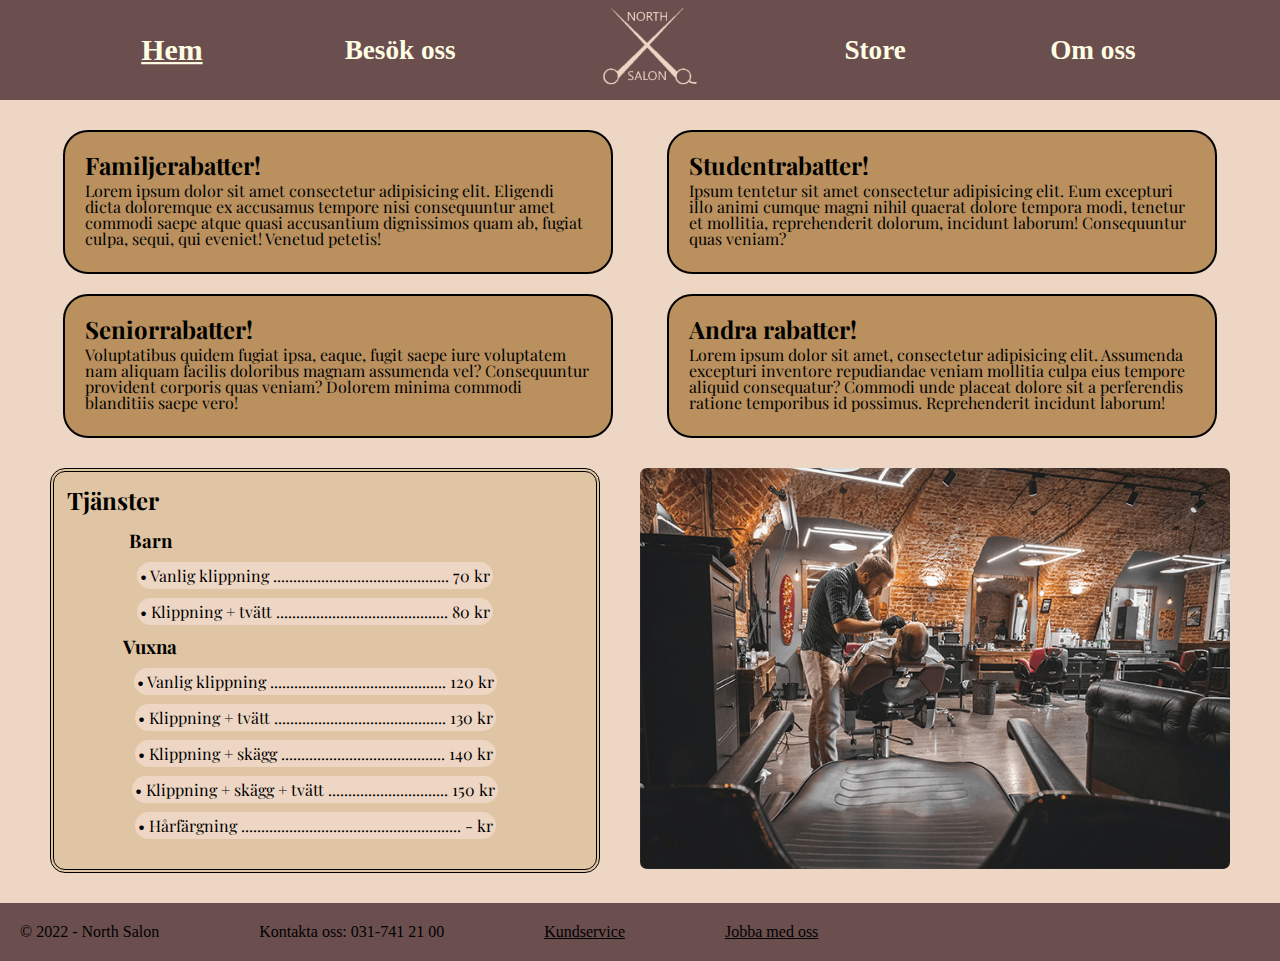
==== commit 0e0526b8: "Arbete vecka 21" ====
--- a/index.html
+++ b/index.html
@@ -14,10 +14,10 @@
 <div id="wrapper_home">
     <nav>
         <ul class="nav-links">
-            <li><a href="index.html" id="focused_anchor"><h1 class="menu_titles">Hem</h1></a></li>
-            <li><a href="besok_oss.html" class="unfocused_anchor"><h2 class="menu_titles">Besök oss</h1></a></li>
-            <li><a href="store.html" class="unfocused_anchor"><h2 class="menu_titles">Store</h1></a></li>
-            <li><a href="om_oss.html" class="unfocused_anchor"><h2 class="menu_titles">Om oss</h1></a></li>
+            <li><a href="index.html" id="focused_anchor"><p class="menu_titles">Hem</p></a></li>
+            <li><a href="besok_oss.html" class="unfocused_anchor"><p class="menu_titles">Besök oss</p></a></li>
+            <li><a href="store.html" class="unfocused_anchor"><p class="menu_titles">Store</p></a></li>
+            <li><a href="om_oss.html" class="unfocused_anchor"><p class="menu_titles">Om oss</p></a></li>
         </ul>
         <div class="burger">
             <div id="line1"></div>
@@ -28,13 +28,14 @@
 
     <header><img src="img\hemsidans_logga.png" alt="North Salon" id="logo"></header>
 
+    <header id="page_title_mobile"><h1>Hem</h1></header>
 
     <nav id="nav_desktop">
-        <a href="index.html" id="focused_anchor_desktop"><h1 class="nav_titles">Hem</h1></a>
-        <a href="besok_oss.html" class="unfocused_anchor_desktop"><h2 class="nav_titles">Besök oss</h1></a>
-        <img src="img\hemsidans_logga.png" alt="North Salon" id="logo_desktop" class="images_styling">
-        <a href="store.html" class="unfocused_anchor_desktop"><h2 class="nav_titles">Store</h1></a>
-        <a href="om_oss.html" class="unfocused_anchor_desktop"><h2 class="nav_titles">Om oss</h1></a>
+        <a href="index.html" id="focused_anchor_desktop"><p class="nav_titles">Hem</p></a>
+        <a href="besok_oss.html" class="unfocused_anchor_desktop"><p class="nav_titles">Besök oss</p></a>
+        <h1><img src="img\hemsidans_logga.png" alt="North Salon" id="logo_desktop" class="images_styling"></h1>
+        <a href="store.html" class="unfocused_anchor_desktop"><p class="nav_titles">Store</p></a>
+        <a href="om_oss.html" class="unfocused_anchor_desktop"><p class="nav_titles">Om oss</p></a>
     </nav>
 
     <section id="offers">
--- a/css/style.css
+++ b/css/style.css
@@ -9,9 +9,10 @@
 #wrapper_home {
     display: grid;
     grid-template-columns: 100px minmax(260px, 1fr);
-    grid-template-rows: 1fr 5fr 5fr 1fr;
+    grid-template-rows: 1fr 0.5 5fr 5fr 1fr;
     grid-template-areas: 
     "nav log"
+    "tit tit"
     "off off"
     "ser ser"
     "foo foo";
@@ -83,6 +84,7 @@
 }
 
 .menu_titles {
+    font-size: 1.4em;
     background-color: #6B4F4F;
 }
 
@@ -99,6 +101,10 @@
     justify-content: center;
     padding: 8px;
     
+}
+
+h1 {
+    background-color: #6B4F4F;
 }
 
 #logo {
@@ -159,25 +165,38 @@
     margin-bottom: 30px;
     background-color: #e0c5a4;
     padding-bottom: 20px;
+    transition: transform .2s;
+}
+
+#services:hover {
+    transform: scale(1.05);
 }
 
 #service_top_title {
+    font-family: 'Playfair Display', serif;
+    font-weight: bold;
+    background-color: #EED6C4;
+    background-color: #e0c5a4;
+    border-radius: 15px;
+    padding: 3px;
+    margin-left: 10px;
+}
+
+.service_title {
+    margin-right: 350px;
+    font-family: 'Playfair Display', serif;
+    background-color: #e0c5a4;
     align-self: center;
-    font-family: 'Playfair Display', serif;
-    font-weight: bold;
+}
+
+.service_text {
+    margin-right: 20px;
+    font-family: 'Playfair Display', serif;
     background-color: #e0c5a4;
-}
-
-.service_title {
-    margin-left: 20px;
-    font-family: 'Playfair Display', serif;
-    background-color: #e0c5a4;
-}
-
-.service_text {
-    margin-left: 30px;
-    font-family: 'Playfair Display', serif;
-    background-color: #e0c5a4;
+    align-self: center;
+    border-radius: 15px;
+    padding: 3px;
+    background-color: #EED6C4;
 }
 
 footer {
@@ -205,9 +224,10 @@
 #wrapper_besok_oss {
     display: grid;
     grid-template-columns: 100px minmax(260px, 1fr);
-    grid-template-rows: 1fr 3fr 1fr 4fr 1fr;
+    grid-template-rows: 1fr 0.5fr 3fr 1fr 4fr 1fr;
     grid-template-areas: 
     "nav log"
+    "tit tit"
     "inf inf"
     "adr adr"
     "map map"
@@ -220,6 +240,12 @@
 
 #image_besok_oss_desktop {
     display: none;
+}
+
+#page_title_mobile {
+    grid-area: tit;
+    background-color: #6B4F4F;
+    color: #EED6C4;
 }
 
 #information {
@@ -271,9 +297,10 @@
 #wrapper_store {
     display: grid;
     grid-template-columns: 100px minmax(260px, 1fr);
-    grid-template-rows: 1fr 6fr 1fr 1fr;
+    grid-template-rows: 1fr 0.5fr 6fr 1fr 1fr;
     grid-template-areas: 
     "nav log"
+    "tit tit"
     "se1 se1"
     "se2 se2"
     "foo foo";
@@ -394,9 +421,10 @@
 #wrapper_om_oss {
     display: grid;
     grid-template-columns: 100px minmax(260px, 1fr);
-    grid-template-rows: 1fr 6fr 1fr;
+    grid-template-rows: 1fr 0.5fr 6fr 1fr;
     grid-template-areas: 
     "nav log"
+    "tit tit"
     "con con"
     "foo foo";
     background-color: #EED6C4;
@@ -501,6 +529,7 @@
     }
 
     .nav_titles {
+        font-size: 1.7em;
         background-color: #6B4F4F;
     }
 
@@ -582,7 +611,7 @@
 
     #wrapper_besok_oss {
         grid-template-columns: 1fr 1fr;
-        grid-template-rows: 1fr 3fr 1fr 4fr 1fr;
+        grid-template-rows: 1fr 0.5fr 3fr 1fr 4fr 1fr;
         grid-template-areas: 
         "na na"
         "in im"
@@ -602,6 +631,11 @@
         margin: 60px;
         margin-left: +100px;
     }
+
+    #page_title_mobile {
+        display: none;
+    }
+    
 
     #information {
         grid-area: in;
